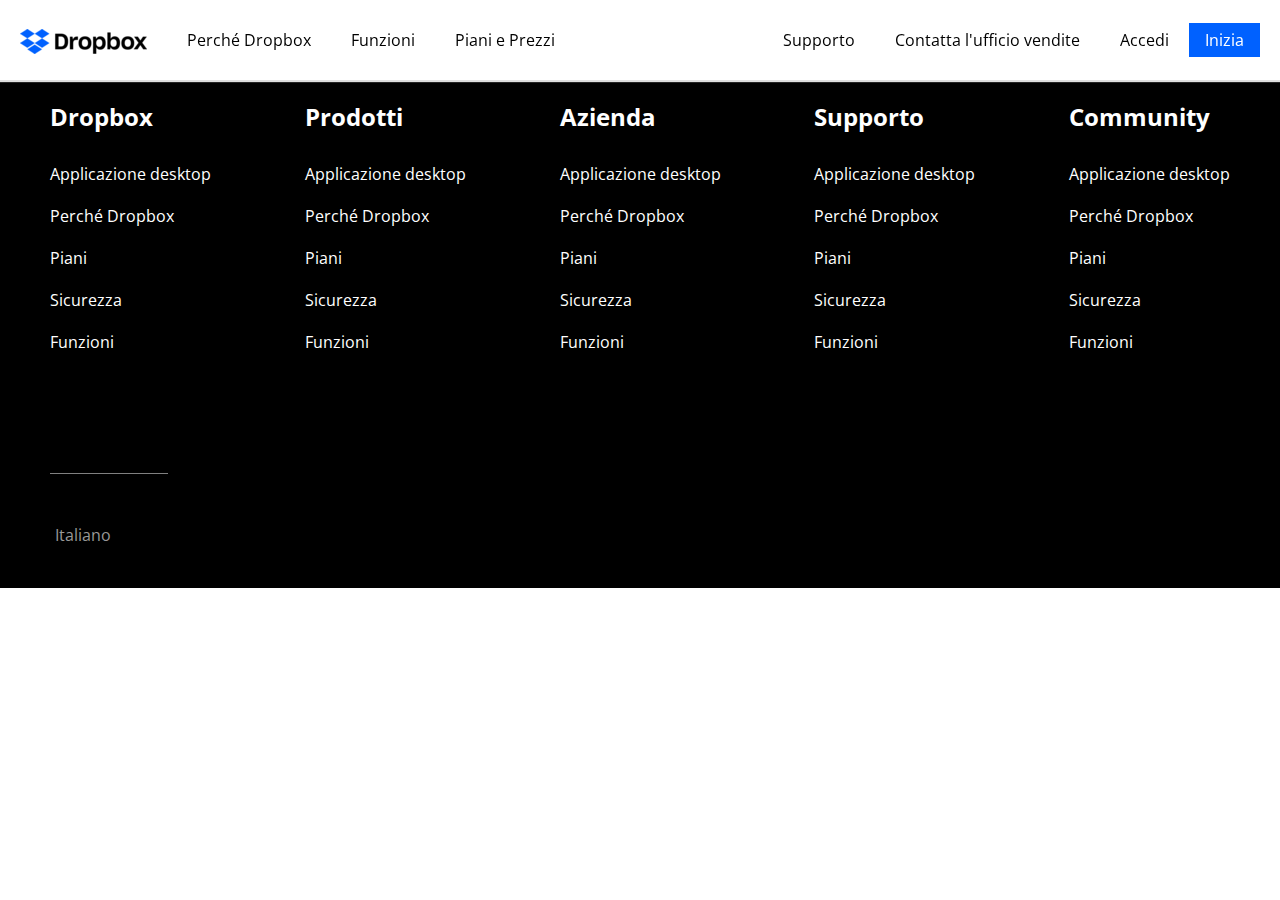
==== login.html @ 1e3e21b8 "Creazione login.html" ====
<!DOCTYPE html>
<html lang="en">

  <head>
    <meta charset="UTF-8">
    <meta http-equiv="X-UA-Compatible" content="IE=edge">
    <meta name="viewport" content="width=device-width, initial-scale=1.0">
    <title>Dropbox</title>
  
    <!-- Google Fonts -->
    <link rel="preconnect" href="https://fonts.googleapis.com">
    <link rel="preconnect" href="https://fonts.gstatic.com" crossorigin>
    <link href="https://fonts.googleapis.com/css2?family=Open+Sans:wght@300;400;500;600;700;800&display=swap" rel="stylesheet">
  
  
    <!-- Font Awesome -->
    <link rel="stylesheet" href="https://cdnjs.cloudflare.com/ajax/libs/font-awesome/6.2.1/css/all.min.css" integrity="sha512-MV7K8+y+gLIBoVD59lQIYicR65iaqukzvf/nwasF0nqhPay5w/9lJmVM2hMDcnK1OnMGCdVK+iQrJ7lzPJQd1w==" crossorigin="anonymous" referrerpolicy="no-referrer" />
  
    <!-- CSS -->
    <link rel="stylesheet" href="css/style.css">
  </head>

<body>
  <!-- Header -->
  <header>
    <div id="header" class="page-full flex">
      <!-- Header left -->
      <nav class="header-left">
        <ul class="flex">
          <li class="no-hover" >
            <a href="#"><img src="img/logo-small.png" alt="Logo di Dropbox"></a>
          </li>
          <li><a href="#">Perché Dropbox</a></li>
          <li><a href="#">Funzioni</a></li>
          <li><a href="#">Piani e Prezzi</a></li>
        </ul>
      </nav>
      <!-- // Header left -->
  
      <!-- Header right -->
      <nav class="header-right">
        <ul class="flex">
          <li><a href="#">Supporto</a></li>
          <li><a href="#">Contatta l'ufficio vendite</a></li>
          <li><a href="login.html">Accedi</a></li>
          <li class="no-hover"><button class="button button-primary small">Inizia</button></li>
        </ul>
      </nav>
      <!-- // Header right -->
    </div>
  </header>
  <!-- // Header -->

  <!-- Main -->
  <!-- // Main -->

  <!-- Footer -->
  <footer>
    <div class="page-big">
      <div id="footer-top" class="flex">
        <!-- Dropbox -->
        <section>
          <h3>Dropbox</h3>
          <ul>
            <li><a href="#">Applicazione desktop</a></li>
            <li><a href="#">Perché Dropbox</a></li>
            <li><a href="#">Piani</a></li>
            <li><a href="#">Sicurezza</a></li>
            <li><a href="#">Funzioni</a></li>
          </ul>
        </section>
        <!-- // Dropbox -->
  
        <!-- Prodotti -->
        <section>
          <h3>Prodotti</h3>
          <ul>
            <li><a href="#">Applicazione desktop</a></li>
            <li><a href="#">Perché Dropbox</a></li>
            <li><a href="#">Piani</a></li>
            <li><a href="#">Sicurezza</a></li>
            <li><a href="#">Funzioni</a></li>
          </ul>
        </section>
        <!-- // Prodotti -->
  
        <!-- Azienda -->
        <section>
          <h3>Azienda</h3>
          <ul>
            <li><a href="#">Applicazione desktop</a></li>
            <li><a href="#">Perché Dropbox</a></li>
            <li><a href="#">Piani</a></li>
            <li><a href="#">Sicurezza</a></li>
            <li><a href="#">Funzioni</a></li>
          </ul>
        </section>
        <!-- // Azienda -->
  
        <!-- Supporto -->
        <section>
          <h3>Supporto</h3>
          <ul>
            <li><a href="#">Applicazione desktop</a></li>
            <li><a href="#">Perché Dropbox</a></li>
            <li><a href="#">Piani</a></li>
            <li><a href="#">Sicurezza</a></li>
            <li><a href="#">Funzioni</a></li>
          </ul>
        </section>
        <!-- // Supporto -->
  
        <!-- Community -->
        <section>
          <h3>Community</h3>
          <ul>
            <li><a href="#">Applicazione desktop</a></li>
            <li><a href="#">Perché Dropbox</a></li>
            <li><a href="#">Piani</a></li>
            <li><a href="#">Sicurezza</a></li>
            <li><a href="#">Funzioni</a></li>
          </ul>
        </section>
        <!-- // Community -->
      </div>
      <div id="footer-bottom">
        <hr>
        <div class="language">
          <span><i class="fa-solid fa-earth-americas"></i></span>
          <span>Italiano</span>
          <span><i class="fa-solid fa-caret-up"></i></span>
        </div>
      </div>
    </div>
  </footer>
  <!-- // Footer -->
</body>

</html>
---- css/style.css ----
/* 
Reset
*/

* {
  box-sizing: border-box;
  margin: 0;
  padding: 0;
}

/* 
Container
*/

.flex {
  display: flex;
  justify-content: space-between;
}

.page-full {
  max-width: 1920px;
}

.page-big {
  max-width: 1180px;
}

.page-small {
  max-width: 1000px;
}

.page-full,
.page-big,
.page-small {
  margin: auto;
}

.box-30 {
  width: 30%;
}

.box-40 {
  width: 40%;
}

.box-50 {
  width: 50%;
}

.box-60 {
  width: 60%;
}

.box-70 {
  width: 70%;
}

/* 
Background
*/

#jumbotron,
#try-for-free {
  background-color: #b4d0e7;
}

/* 
Typo
*/

body {
  font-family: 'Open Sans', sans-serif;
}

h1 {
  font-size: 77px;
  font-weight: 800;
}

h2 {
  font-size: 40px;
}

h3 {
  font-size: 24px;
}

#plans {
  font-size: 14px;
}

.center {
  text-align: center;
}

/* 
Common
*/

img {
  width: 100%;
}

ul {
  list-style-type: none;
}

ul a {
  color: currentColor;
  text-decoration: none;
}

hr {                                       
  border: none;
  border-top: 1px solid;
}

/* 
Buttons
*/

.button {
  cursor: pointer;
  font-family: inherit;
  font-size: inherit;
}

.button-primary {
  border: none;
  background-color: #0061ff;
  color: white;
}

.button-primary:hover {
  background-color: #5a95f3;
}

.button-secondary {
  background-color: #ffffff;
  border: 1px solid #000000;
}

.button-secondary:hover {
  color: #6b6b6b;
}

.small {
  padding: 6px 16px;
}

.large {
  padding: 11px 16px;
}

/* 
CSS Icons Font Awesome
*/

.icon::before {
  display: inline-block;
  font-style: normal;
  font-variant: normal;
  text-rendering: auto;
  -webkit-font-smoothing: antialiased;
}

/* 
Header
*/

header {
  height: 80px;
  position: fixed;
  top: 0;
  left: 0;
  right: 0;
  z-index: 1000;
  background-color: #ffffff;
  box-shadow: 0px 2px 1px 0px #dfdfdf;
}

header ul {
  line-height: 80px;
}

header img {
  vertical-align: middle;
}

header .header-left ul > *,
header .header-right ul > *:not(:last-child) {
  margin: 0 20px;
}

header li:hover:not(.no-hover) {
  border-bottom: 2px solid rgb(158, 158, 158);
}

header .header-right {
  margin-right: 20px;
}

/* 
Jumbotron
*/

#jumbotron {
  padding-top: 160px;
}

.jumbotron-content {
  position: relative;
  top: 75px;
}

#jumbotron .box-30 > * {
  margin-bottom: 30px;
}

#jumbotron .arrow-down {
  position: absolute;
  bottom: 85px;
  left: 0;
  font-size: 45px;
  cursor: pointer;
}

#jumbotron .arrow-down a {
  color: #000000;
}

/*
Main
*/

main section {
  padding-top: 130px;
}

/* 
Piani business
*/

#plans .plan {
  padding: 30px;
}

#plans .inputs {
  margin: 50px 0;
}

input[type=radio] {
  vertical-align: middle;
}

input[type='radio']:after {
  width: 15px;
  height: 15px;
  border-radius: 15px;
  top: -3px;
  left: -5px;
  position: relative;
  background-color: #ffffff;
  content: '';
  display: inline-block;
  visibility: visible;
  border: 2px solid #d0d0d3;
}

input[type='radio']:checked:after {
  width: 10px;
  height: 10px;
  border: 5px solid #0061ff;
}

#plans .inputs label {
  padding: 0 40px 0 3px;
}

#plans .target {
  border-bottom: 1px solid #d2d2d5;
}

#plans .vertical .box-30,
#plans .horizontal {
  border: 1px solid #d2d2d5;
}

#plans .horizontal .box-30 {
  text-align: right;
}

#plans ul {
  margin-left: 13px;
}

#plans ul,
#plans .vertical button,
#plans .features {
  margin-top: 40px;
}

#plans .price,
#plans ul > * {
  margin-top: 15px;
}

#plans .price .gray {
  margin-top: 10px;
}

#plans .price .gray {
  color: #666666;
}

#plans .buy {
  margin: 30px 0;
}

#plans hr {
  width: 20%;                                        
  border: none;
  border-top: 1px solid #d2d2d5;
}

#plans .vertical .button {
  width: 100%;
}

#plans .horizontal .button {
  width: 80%;
}

#plans .horizontal,
#plans .horizontal .plan p {
  margin-top: 50px;
}

/* 
Piani business - Liste
*/

.fa-li::before {
  font-family: "Font Awesome 5 Free";
  font-weight: 900;
}

.fa-li.user::before {
  content: "\f007";
}

.fa-li.folder::before {
  content: "\f07b";
}

.fa-li.share-nodes::before {
  content: "\f1e0";
}

.fa-li.checklist::before {
  content: "\f00c";
  color: #0061ff;
}

.fa-li.users::before {
  content: "\f0c0";
}

/* 
Contattaci
*/

#contact-us p {
  margin: 15px 0 30px;
}

#contact-us .box-40 {
  padding: 50px;
}

/* 
Business
*/

#business .box-30 {
  margin-top: 60px;
}

#business h3 {
  margin-bottom: 25px;
}

#business .flex {
  flex-wrap: wrap;
}

#business-choice h2 {
  margin-bottom: 60px;
}

/* 
Partner
*/

#partner > * {
  width: calc(100% / 3);
  position: relative;
}

#partner > *::before {
  display: block;
  padding-top: 100%;
  content: "";
}

#partner .partner-box {
  position: absolute;
  top: 0;
  right: 0;
  bottom: 0;
  left: 0;
  flex-wrap: wrap;
}

#partner .partner-logo {
  width: 50%;
  height: 50%;
  justify-content: center;
  align-items: center;
}

#partner .partner-logo img {
  width: 50%;
  filter: invert(1);
}

#partner .partner-content {
  background-color: #f5f5f5;
}

#partner .partner-content .partner-box {
  padding: 50px;
  overflow: auto;
}

#partner .partner-content img {
  width: 50%;
}

#partner .partner-content hr {
  margin: 40px 0;
}

#partner .partner-content p {
  margin-bottom: 50px;
}

/* 
Loghi partner sinistra
*/

#partner .designit {
  background-color: #a2d39b;
  border: 15px solid #d1e9cd;
}

#partner .arizona-uni {
  background-color: #61082b;
}

#partner .uni-florida {
  background-color: #0093ce;
}

#partner .topps {
  background-color: #ff1c1c;
}

/* 
Loghi partner destra
*/

#partner .world-bicycle {
  background-color: #d5001f;
}

#partner .hearst {
  background-color: #b4d0e7;
}

#partner .lonely-planet {
  background-color: #0d2481;
}

#partner .clear-channel {
  background-color: #ffd830;
}

/* 
Prova gratuita
*/

#try-for-free {
  padding-bottom: 130px;
}

#try-for-free h2 {
  color: #61082b;
}

#try-for-free .button {
  border: none;
  width: 100%;
}

/* 
FAQ
*/

#faq {
  padding-bottom: 130px;
}

#faq h2 {
  margin-bottom: 60px;
}

#faq .faq-container {
  margin: 40px 0;
}

#faq .flex {
  position: relative;
}

#faq .faq-container span {
  position: absolute;
  top: 20%;
  right: 0;
  width: 5%;
  font-size: 12px;
}

#faq .faq-container:hover .fa-chevron-down,
#faq .faq-container .fa-chevron-up,
#faq .faq-container p {
  display: none;
}

#faq .faq-container p {
  margin-top: 20px;
}

#faq .faq-container:hover .fa-chevron-up,
#faq .faq-container:hover p {
  display: block;
}

#faq hr {
  width: 100%;
  color: #b2b2b2;
}

/* 
Footer
*/

footer {
  background-color: #000000;
  padding-bottom: 40px;
}

#footer-top {
  padding: 100px 0;
  color: #ffffff;
}

#footer-top h3 {
  margin-bottom: 30px;
}

#footer-top li {
  margin-bottom: 20px;
}

#footer-bottom {
  color: #999897;
}

#footer-bottom hr {
  width: 10%;
}

#footer-bottom .language {
  margin-top: 50px;
}

#footer-bottom .language i {
  margin-right: 5px;
  vertical-align: middle;
}
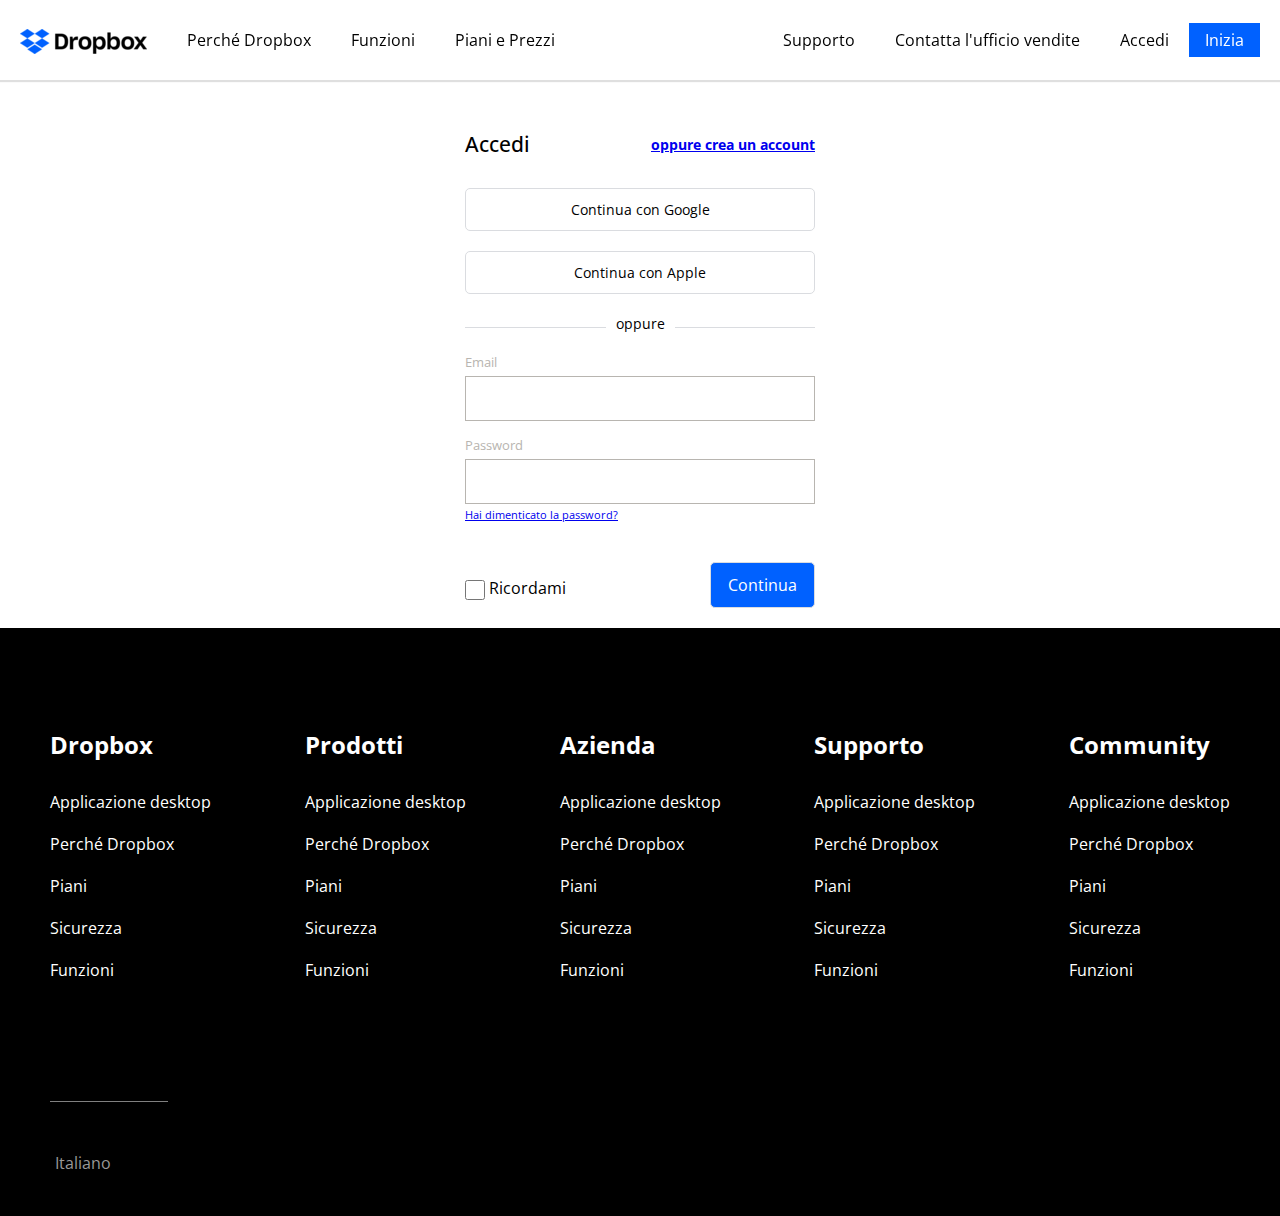
==== commit dfafd2c3: "Login page" ====
--- a/login.html
+++ b/login.html
@@ -52,6 +52,67 @@
   <!-- // Header -->
 
   <!-- Main -->
+  <main>
+    <div id="login" class="page-smaller">
+      <!-- Login options -->
+      <div class="flex options">
+        <div class="login-option">Accedi</div>
+        <div class="signup-option">
+          <a href="#">oppure crea un account</a>
+        </div>
+      </div>
+      <!-- // Login options -->
+
+      <!-- Login Google & Apple -->
+      <div class="buttons">
+        <div class="button-login">
+          <button class="button button-secondary large"><span><i class="fa-brands fa-google"></i></span> Continua con Google</button>
+        </div>
+        <div class="button-login">
+          <button class="button button-secondary large"><span><i class="fa-brands fa-apple"></i></span> Continua con Apple</button>
+        </div>
+      </div>
+      <!-- // Login Google & Apple -->
+
+      <!-- Horizontal Rule -->
+      <div class="login-hr">
+        <span>
+          oppure
+        </span>
+      </div>
+      <!-- // Horizontal Rule -->
+
+      <!-- Email & Password -->
+      <div class="login">
+        <div class="email">
+          <div>Email</div>
+          <input type="email" name="email" id="email">
+        </div>
+        <div class="password">
+          <div>Password</div>
+          <input type="password" name="password" id="password">
+          <i class="fa-solid fa-eye"></i>
+        </div>
+        <div class="reset">
+          <a href="#">Hai dimenticato la password?</a>
+        </div>
+      </div>
+      <!-- // Email & Password -->
+
+      <!-- Buttons -->
+      <div class="login-buttons flex">
+        <div class="remember">
+          <input type="checkbox" name="remember" id="reset">
+          <label for="remember">Ricordami</label>
+        </div>
+        <div class="login-confirm">
+          <button class="button button-primary large">Continua</button>
+        </div>
+      </div>
+
+      <!-- // Buttons -->
+    </div>
+  </main>
   <!-- // Main -->
 
   <!-- Footer -->
--- a/css/style.css
+++ b/css/style.css
@@ -29,9 +29,14 @@
   max-width: 1000px;
 }
 
+.page-smaller {
+  max-width: 350px;
+}
+
 .page-full,
 .page-big,
-.page-small {
+.page-small,
+.page-smaller {
   margin: auto;
 }
 
@@ -85,8 +90,13 @@
   font-size: 24px;
 }
 
-#plans {
+#plans,
+#login {
   font-size: 14px;
+}
+
+#login .login-option {
+  font-size: 21px;
 }
 
 .center {
@@ -233,7 +243,8 @@
 Main
 */
 
-main section {
+main section,
+main .page-smaller {
   padding-top: 130px;
 }
 
@@ -598,4 +609,111 @@
 #footer-bottom .language i {
   margin-right: 5px;
   vertical-align: middle;
+}
+
+/* 
+Login
+*/
+
+#login .options {
+  margin-bottom: 30px;
+  align-items: center;
+  font-weight: 500;
+}
+
+#login .signup-option {
+  font-weight: 700;
+}
+
+#login .button {
+  width: 100%;
+  position: relative;
+  margin-bottom: 20px;
+  border-radius: 5px;
+  border: 1px solid #dadce0;
+}
+
+#login .button span {
+  position: absolute;
+  top: 20%;
+  left: 3%;
+  font-size: 18px;
+}
+
+#login .button .fa-apple {
+  font-size: 24px;
+}
+
+#login .login-hr {
+  width: 100%;
+  height: 14px;
+  border-bottom: 1px solid #dadce0;
+  text-align: center;
+  margin-bottom: 25px;
+}
+
+#login .login-hr span {
+  background-color: #ffffff;
+  padding: 0 10px;
+}
+
+#login .login {
+  font-size: 13px;
+  color: #b8b5b0;
+}
+
+#login .login div > div {
+  margin-bottom: 5px;
+}
+
+#login input[type=email],
+#login input[type=password] {
+  border: 1px solid #b8b5b0;
+}
+
+#login .login input {
+  width: 100%;
+  height: 45px;
+}
+
+#login .login .email input {
+  margin-bottom: 15px;
+}
+
+#login .login .password {
+  position: relative;
+}
+
+#login .login .password i {
+  position: absolute;
+  top: 57%;
+  right: 10px;
+  cursor: pointer;
+  color: #000000;
+}
+
+#login .login .reset {
+  margin: 3px 0 40px;
+  font-size: 11px;
+}
+
+#login .login-buttons {
+  font-size: 16px;
+}
+
+#login .login-buttons .remember {
+  width: 70%;
+  position: relative;
+  top: 15px;
+  left: 0;
+}
+
+#login input[type=checkbox] {
+  width: 20px;
+  height: 20px;
+  vertical-align: middle;
+}
+
+#login .login-buttons .login-confirm {
+  width: 30%;
 }